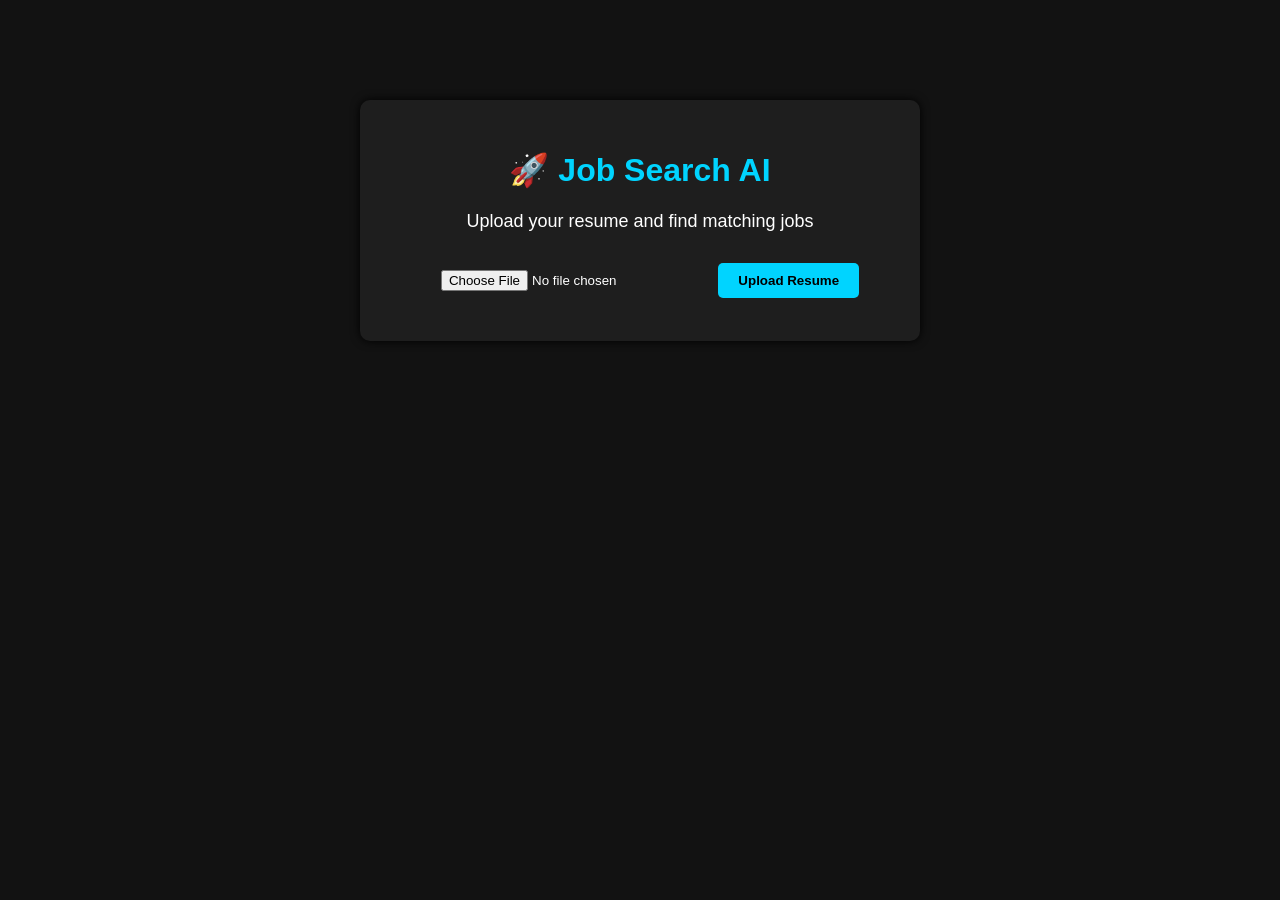
==== templates/index.html @ c43ddab1 "Html & css frontebd" ====
<!DOCTYPE html>
<html>

<head>
    <title>Job Search AI</title>

    <link rel="stylesheet"
          href="/static/style.css">
</head>

<body>

    <div class="container">

        <h1>🚀 Job Search AI</h1>

        <p>
            Upload your resume and find matching jobs
        </p>

        <form action="/upload"
              method="post"
              enctype="multipart/form-data">

            <input type="file"
                   name="file"
                   required>

            <button type="submit">
                Upload Resume
            </button>

        </form>

    </div>

</body>

</html>
---- static/style.css ----
body {

    background-color: #121212;

    color: white;

    font-family: Arial, sans-serif;

    margin: 0;

    padding: 0;
}

.container {

    width: 500px;

    margin: 100px auto;

    text-align: center;

    background: #1e1e1e;

    padding: 30px;

    border-radius: 10px;

    box-shadow: 0 0 10px #000;
}

h1 {

    color: #00d4ff;
}

input[type="file"] {

    margin: 20px;
}

button {

    background: #00d4ff;

    color: black;

    border: none;

    padding: 10px 20px;

    cursor: pointer;

    border-radius: 5px;

    font-weight: bold;
}

button:hover {

    background: #00b8de;
}
.result-card {

    text-align: left;

    margin-top: 20px;

    padding: 15px;

    background: #2a2a2a;

    border-radius: 8px;
}

.result-card p {

    margin: 8px 0;
}

.skills {

    list-style: none;

    padding: 0;
}

.skills li {

    background: #00d4ff;

    color: black;

    display: inline-block;

    padding: 5px 10px;

    margin: 5px;

    border-radius: 5px;

    font-weight: bold;
}

.job-card {

    margin-top: 15px;

    padding: 15px;

    background: #2a2a2a;

    border-radius: 8px;

    text-align: left;
}

.score {

    color: #00ff88;

    font-weight: bold;
}
ul {
    list-style: none;
    padding: 0;
}

li {
    background: #2a2a2a;
    margin: 10px;
    padding: 10px;
    border-radius: 5px;
}

h2 {
    color: #00d4ff;
}

p {
    font-size: 18px;
}
.job-card {

    background: #2a2a2a;

    margin: 20px 0;

    padding: 20px;

    border-radius: 10px;

    text-align: left;

    box-shadow: 0 0 10px rgba(0,0,0,.4);

}

.badge{

    padding:6px 12px;

    border-radius:20px;

    color:white;

    font-weight:bold;

}

.green{

    background:#28a745;

}

.yellow{

    background:#ffc107;

    color:black;

}

.red{

    background:#dc3545;

}
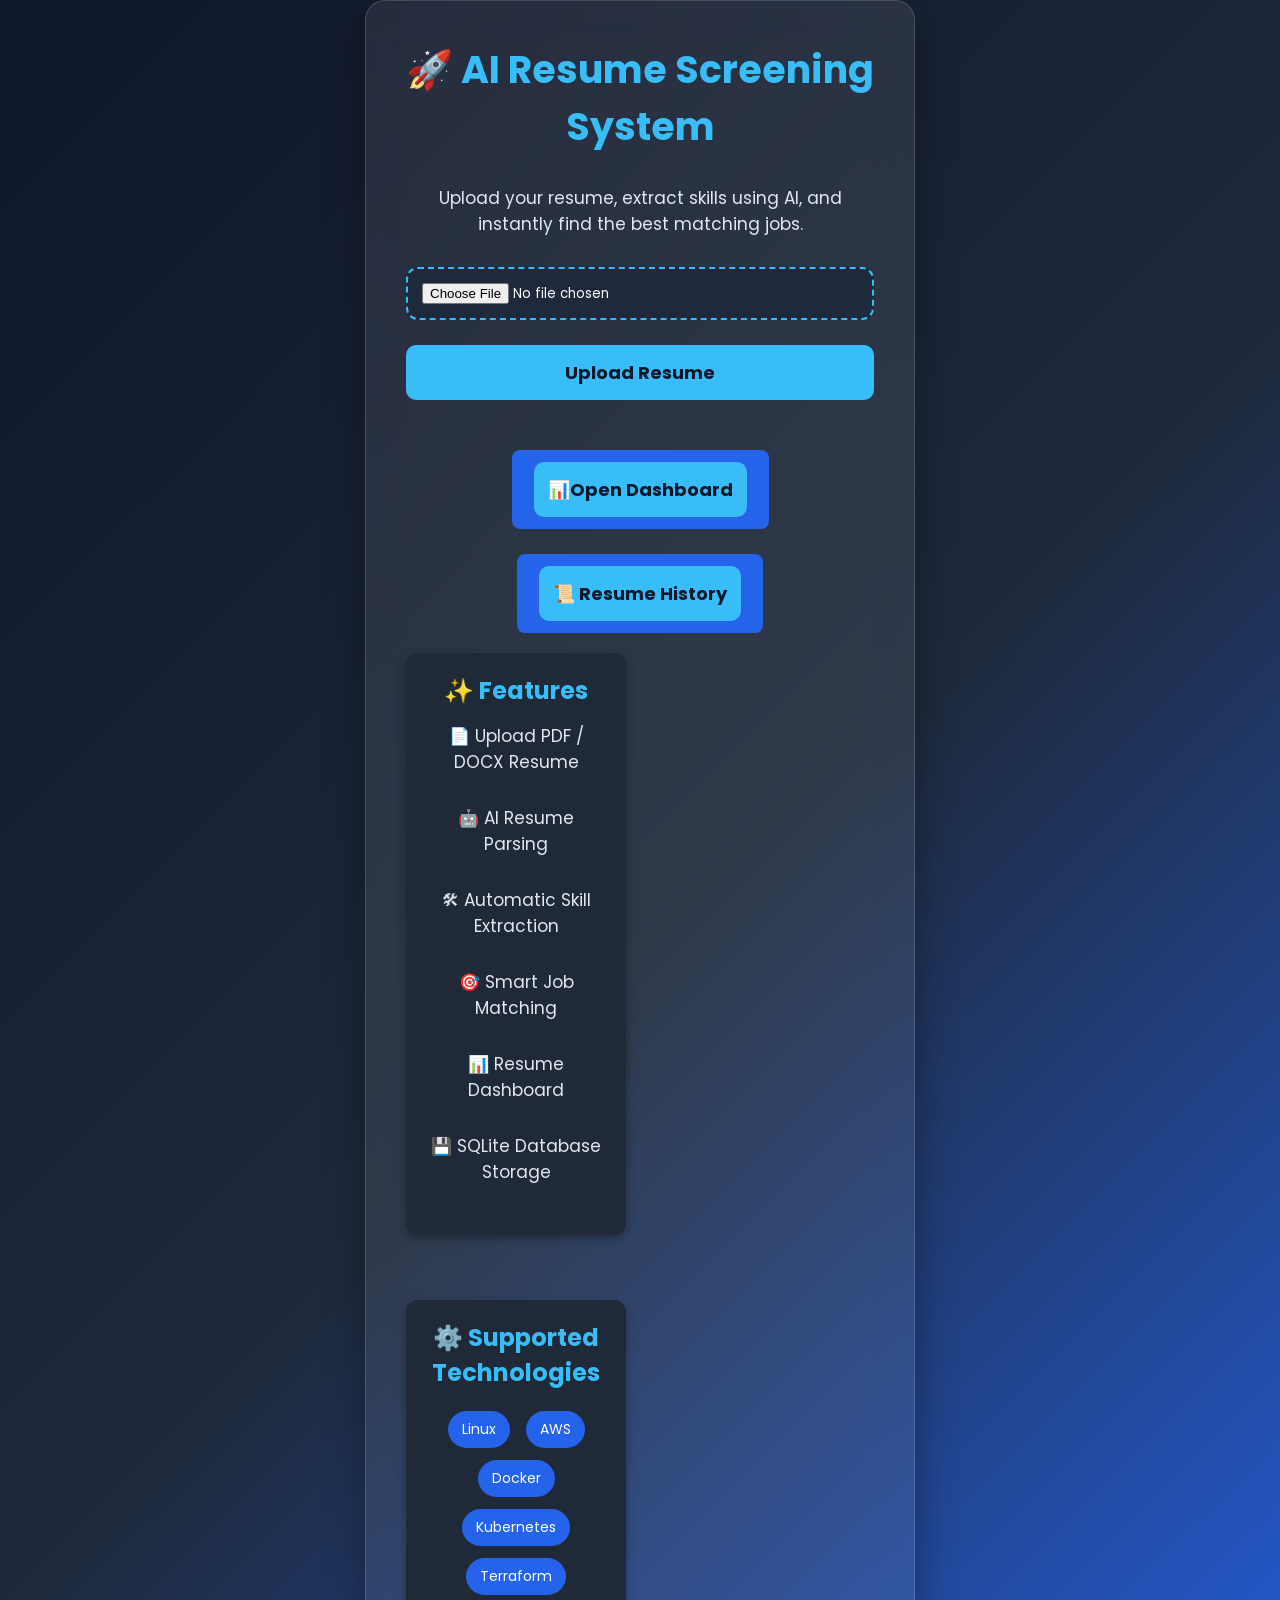
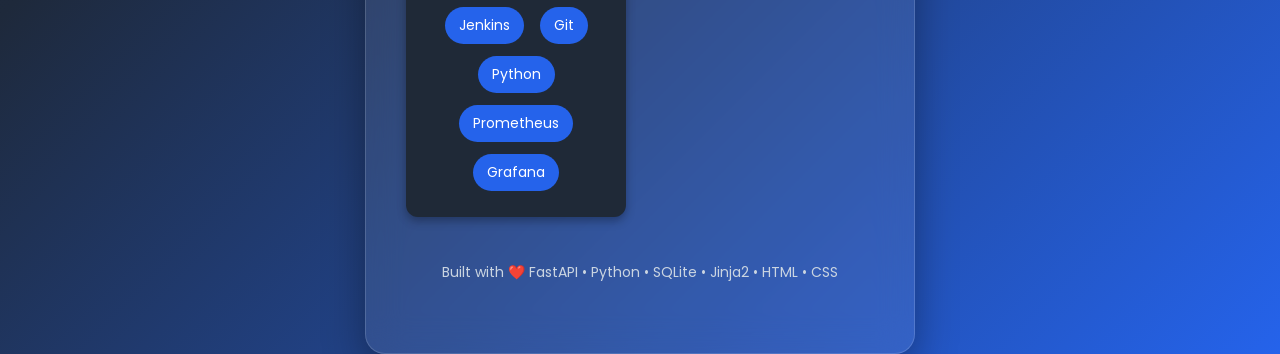
==== commit 142a0c2e: "prod deployment done" ====
--- a/templates/index.html
+++ b/templates/index.html
@@ -1,38 +1,117 @@
 <!DOCTYPE html>
-<html>
+<html lang="en">
 
 <head>
+
+    <meta charset="UTF-8">
+
+    <meta name="viewport"
+          content="width=device-width, initial-scale=1.0">
+
     <title>Job Search AI</title>
 
     <link rel="stylesheet"
           href="/static/style.css">
+
 </head>
 
 <body>
 
-    <div class="container">
 
-        <h1>🚀 Job Search AI</h1>
+<div class="container">
 
-        <p>
-            Upload your resume and find matching jobs
-        </p>
+    <h1>🚀 AI Resume Screening System</h1>
 
-        <form action="/upload"
-              method="post"
-              enctype="multipart/form-data">
+    <p>
+       <p>
+        Upload your resume, extract skills using AI,
+       and instantly find the best matching jobs.
+       </p>
+    </p>
 
-            <input type="file"
-                   name="file"
-                   required>
+    <form action="/upload"
+          method="post"
+          enctype="multipart/form-data">
 
-            <button type="submit">
-                Upload Resume
-            </button>
+        <input
+            type="file"
+            name="file"
+            accept=".pdf,.docx,.txt"
+            required>
 
-        </form>
+        <button type="submit">
+            Upload Resume
+        </button>
+
+    </form>
+<br>
+<a href="/dashboard">
+    <button type="button">
+        📊Open Dashboard
+    </button>
+</a>
+
+<a href="/history">
+    <button type="button">
+        📜 Resume History
+    </button>
+</a>
+    <br>
+
+    <div class="card">
+
+        <h2>✨ Features</h2>
+
+        <p>📄 Upload PDF / DOCX Resume</p>
+
+        <p>🤖 AI Resume Parsing</p>
+
+        <p>🛠 Automatic Skill Extraction</p>
+
+        <p>🎯 Smart Job Matching</p>
+
+        <p>📊 Resume Dashboard</p>
+
+        <p>💾 SQLite Database Storage</p>
 
     </div>
+
+    <br>
+
+    <div class="card">
+
+        <h2>⚙️ Supported Technologies</h2>
+
+        <span class="skill">Linux</span>
+
+        <span class="skill">AWS</span>
+
+        <span class="skill">Docker</span>
+
+        <span class="skill">Kubernetes</span>
+
+        <span class="skill">Terraform</span>
+
+        <span class="skill">Jenkins</span>
+
+        <span class="skill">Git</span>
+
+        <span class="skill">Python</span>
+
+        <span class="skill">Prometheus</span>
+
+        <span class="skill">Grafana</span>
+
+    </div>
+
+    <br>
+
+    <p style="font-size:14px;color:#cbd5e1;">
+
+       Built with ❤️ FastAPI • Python • SQLite • Jinja2 • HTML • CSS
+    </p>
+
+</div>
 
 </body>
 
--- a/static/style.css
+++ b/static/style.css
@@ -1,188 +1,479 @@
-body {
-
-    background-color: #121212;
-
-    color: white;
-
-    font-family: Arial, sans-serif;
-
-    margin: 0;
-
-    padding: 0;
-}
-
-.container {
-
-    width: 500px;
-
-    margin: 100px auto;
+/* Google Font */
+@import url('https://fonts.googleapis.com/css2?family=Poppins:wght@300;400;500;600;700&display=swap');
+
+*{
+    margin:0;
+    padding:0;
+    box-sizing:border-box;
+    font-family:'Poppins',sans-serif;
+}
+
+body{
+
+    min-height:100vh;
+
+    display:flex;
+
+    justify-content:center;
+
+    align-items:center;
+
+    background:linear-gradient(135deg,#0f172a,#1e293b,#2563eb);
+
+    color:white;
+
+}
+
+/* Main Card */
+
+.container{
+
+    width:550px;
+
+    background:rgba(255,255,255,0.08);
+
+    backdrop-filter:blur(18px);
+
+    border-radius:20px;
+
+    padding:40px;
+
+    text-align:center;
+
+    box-shadow:0 15px 40px rgba(0,0,0,.35);
+
+    border:1px solid rgba(255,255,255,.15);
+
+}
+
+/* Heading */
+
+h1{
+
+    font-size:38px;
+
+    margin-bottom:15px;
+
+    color:#38bdf8;
+
+}
+
+/* Subtitle */
+
+p{
+
+    font-size:17px;
+
+    margin-bottom:30px;
+
+    color:#e2e8f0;
+
+}
+
+/* File Upload */
+
+input[type=file]{
+
+    width:100%;
+
+    padding:14px;
+
+    margin-bottom:25px;
+
+    border:2px dashed #38bdf8;
+
+    border-radius:12px;
+
+    background:#1e293b;
+
+    color:white;
+
+    cursor:pointer;
+
+}
+
+/* Upload Button */
+
+button{
+
+    width:100%;
+
+    padding:14px;
+
+    border:none;
+
+    border-radius:10px;
+
+    background:#38bdf8;
+
+    color:#0f172a;
+
+    font-size:18px;
+
+    font-weight:700;
+
+    cursor:pointer;
+
+    transition:.3s;
+
+}
+
+button:hover{
+
+    background:#0ea5e9;
+
+    transform:translateY(-3px);
+
+    box-shadow:0 10px 25px rgba(56,189,248,.45);
+
+}
+
+/* Cards */
+
+.card{
+
+    background:#1e293b;
+
+    border-radius:12px;
+
+    padding:18px;
+
+    margin-top:20px;
+
+    text-align:left;
+
+}
+
+.card h2{
+
+    color:#38bdf8;
+
+    margin-bottom:15px;
+
+}
+
+/* Skill Badges */
+
+.skill{
+
+    display:inline-block;
+
+    padding:8px 14px;
+
+    margin:6px;
+
+    border-radius:20px;
+
+    background:#2563eb;
+
+    color:white;
+
+    font-size:14px;
+
+}
+
+/* Job Cards */
+
+.job{
+
+    background:#334155;
+
+    padding:15px;
+
+    border-radius:12px;
+
+    margin-top:20px;
+
+}
+
+/* Progress Bar */
+
+.progress{
+
+    width:100%;
+
+    height:10px;
+
+    background:#475569;
+
+    border-radius:20px;
+
+    overflow:hidden;
+
+    margin:10px 0;
+
+}
+
+.progress-bar{
+
+    height:100%;
+
+    background:#22c55e;
+
+}
+
+/* Score Badges */
+
+.badge-green{
+
+    background:#16a34a;
+
+    color:white;
+
+    padding:5px 12px;
+
+    border-radius:20px;
+
+}
+
+.badge-yellow{
+
+    background:#eab308;
+
+    color:black;
+
+    padding:5px 12px;
+
+    border-radius:20px;
+
+}
+
+.badge-red{
+
+    background:#dc2626;
+
+    color:white;
+
+    padding:5px 12px;
+
+    border-radius:20px;
+
+}
+
+/* Upload Again Button */
+
+a{
+
+    display:inline-block;
+
+    margin-top:25px;
+
+    text-decoration:none;
+
+    color:white;
+
+    background:#2563eb;
+
+    padding:12px 22px;
+
+    border-radius:8px;
+
+    transition:.3s;
+
+}
+
+a:hover{
+
+    background:#1d4ed8;
+
+}
+
+/* Mobile */
+
+@media(max-width:768px){
+
+.container{
+
+    width:92%;
+
+    padding:25px;
+
+}
+
+h1{
+
+    font-size:30px;
+
+}
+
+}
+.card {
+
+    background: #242424;
+
+    border-radius: 12px;
+
+    padding: 20px;
+
+    margin: 20px 0;
+
+    box-shadow: 0px 5px 15px rgba(0,0,0,0.3);
+
+}
+
+table {
+
+    width: 100%;
+
+    border-collapse: collapse;
+
+    margin-top: 20px;
+
+}
+
+table th {
+
+    background: #00d4ff;
+
+    color: black;
+
+    padding: 12px;
+
+}
+
+table td {
+
+    padding: 12px;
+
+    border-bottom: 1px solid #333;
 
     text-align: center;
 
-    background: #1e1e1e;
-
-    padding: 30px;
-
-    border-radius: 10px;
-
-    box-shadow: 0 0 10px #000;
-}
-
-h1 {
-
-    color: #00d4ff;
-}
-
-input[type="file"] {
-
-    margin: 20px;
-}
-
-button {
-
-    background: #00d4ff;
-
-    color: black;
-
-    border: none;
-
-    padding: 10px 20px;
-
-    cursor: pointer;
-
-    border-radius: 5px;
-
-    font-weight: bold;
-}
-
-button:hover {
-
-    background: #00b8de;
-}
-.result-card {
-
-    text-align: left;
-
-    margin-top: 20px;
-
-    padding: 15px;
-
-    background: #2a2a2a;
-
-    border-radius: 8px;
-}
-
-.result-card p {
-
-    margin: 8px 0;
-}
-
-.skills {
-
-    list-style: none;
-
-    padding: 0;
-}
-
-.skills li {
-
-    background: #00d4ff;
-
-    color: black;
-
-    display: inline-block;
-
-    padding: 5px 10px;
-
-    margin: 5px;
-
-    border-radius: 5px;
-
-    font-weight: bold;
-}
-
-.job-card {
-
-    margin-top: 15px;
-
-    padding: 15px;
-
-    background: #2a2a2a;
-
-    border-radius: 8px;
-
-    text-align: left;
-}
-
-.score {
-
-    color: #00ff88;
-
-    font-weight: bold;
-}
-ul {
-    list-style: none;
-    padding: 0;
-}
-
-li {
-    background: #2a2a2a;
-    margin: 10px;
-    padding: 10px;
-    border-radius: 5px;
-}
-
-h2 {
-    color: #00d4ff;
-}
-
-p {
-    font-size: 18px;
-}
-.job-card {
-
-    background: #2a2a2a;
-
-    margin: 20px 0;
-
-    padding: 20px;
-
-    border-radius: 10px;
-
-    text-align: left;
-
-    box-shadow: 0 0 10px rgba(0,0,0,.4);
-
-}
-
-.badge{
-
-    padding:6px 12px;
-
-    border-radius:20px;
-
-    color:white;
-
+}
+
+table tr:hover {
+
+    background: #2b2b2b;
+
+}
+table{
+
+width:100%;
+
+border-collapse:collapse;
+
+margin-top:20px;
+
+}
+
+th,td{
+
+padding:12px;
+
+border:1px solid #444;
+
+text-align:center;
+
+}
+
+th{
+
+background:#00d4ff;
+
+color:black;
+
+}
+
+tr:nth-child(even){
+
+background:#2a2a2a;
+
+}
+.cards{
+    display:flex;
+    gap:20px;
+    margin-bottom:30px;
+    justify-content:center;
+    flex-wrap:wrap;
+}
+
+.card{
+    width:220px;
+    background:#1f2937;
+    padding:20px;
+    border-radius:12px;
+    text-align:center;
+    box-shadow:0 4px 10px rgba(0,0,0,.3);
+}
+
+.card h3{
+    color:#9ca3af;
+}
+
+.card h1{
+    color:#00d4ff;
+    margin-top:10px;
+}
+.dashboard-btn{
+    display:inline-block;
+    margin-top:15px;
+    padding:12px 24px;
+    background:#10b981;
+    color:white;
+    text-decoration:none;
+    border-radius:8px;
     font-weight:bold;
-
-}
-
-.green{
-
-    background:#28a745;
-
-}
-
-.yellow{
-
-    background:#ffc107;
-
-    color:black;
-
-}
-
-.red{
-
-    background:#dc3545;
-
-}
+    transition:0.3s;
+}
+
+.dashboard-btn:hover{
+    background:#059669;
+}
+tbody tr:nth-child(even){
+    background:#2d3748;
+}
+
+tbody tr:hover{
+    background:#3b82f6;
+}
+.stats-container{
+    display:flex;
+    justify-content:space-between;
+    gap:20px;
+    margin:30px 0;
+    flex-wrap:wrap;
+}
+
+.stat-card{
+    flex:1;
+    min-width:220px;
+}
+canvas{
+
+    margin-top:20px;
+
+    width:100% !important;
+
+    max-height:400px !important;
+
+}
+.chart-card{
+
+    width:100%;
+
+    max-width:900px;
+
+    margin:30px auto;
+
+}
+.delete-btn{
+
+background:#dc2626;
+
+color:white;
+
+padding:8px 15px;
+
+border:none;
+
+border-radius:6px;
+
+cursor:pointer;
+
+}
+
+.delete-btn:hover{
+
+background:#b91c1c;
+
+}
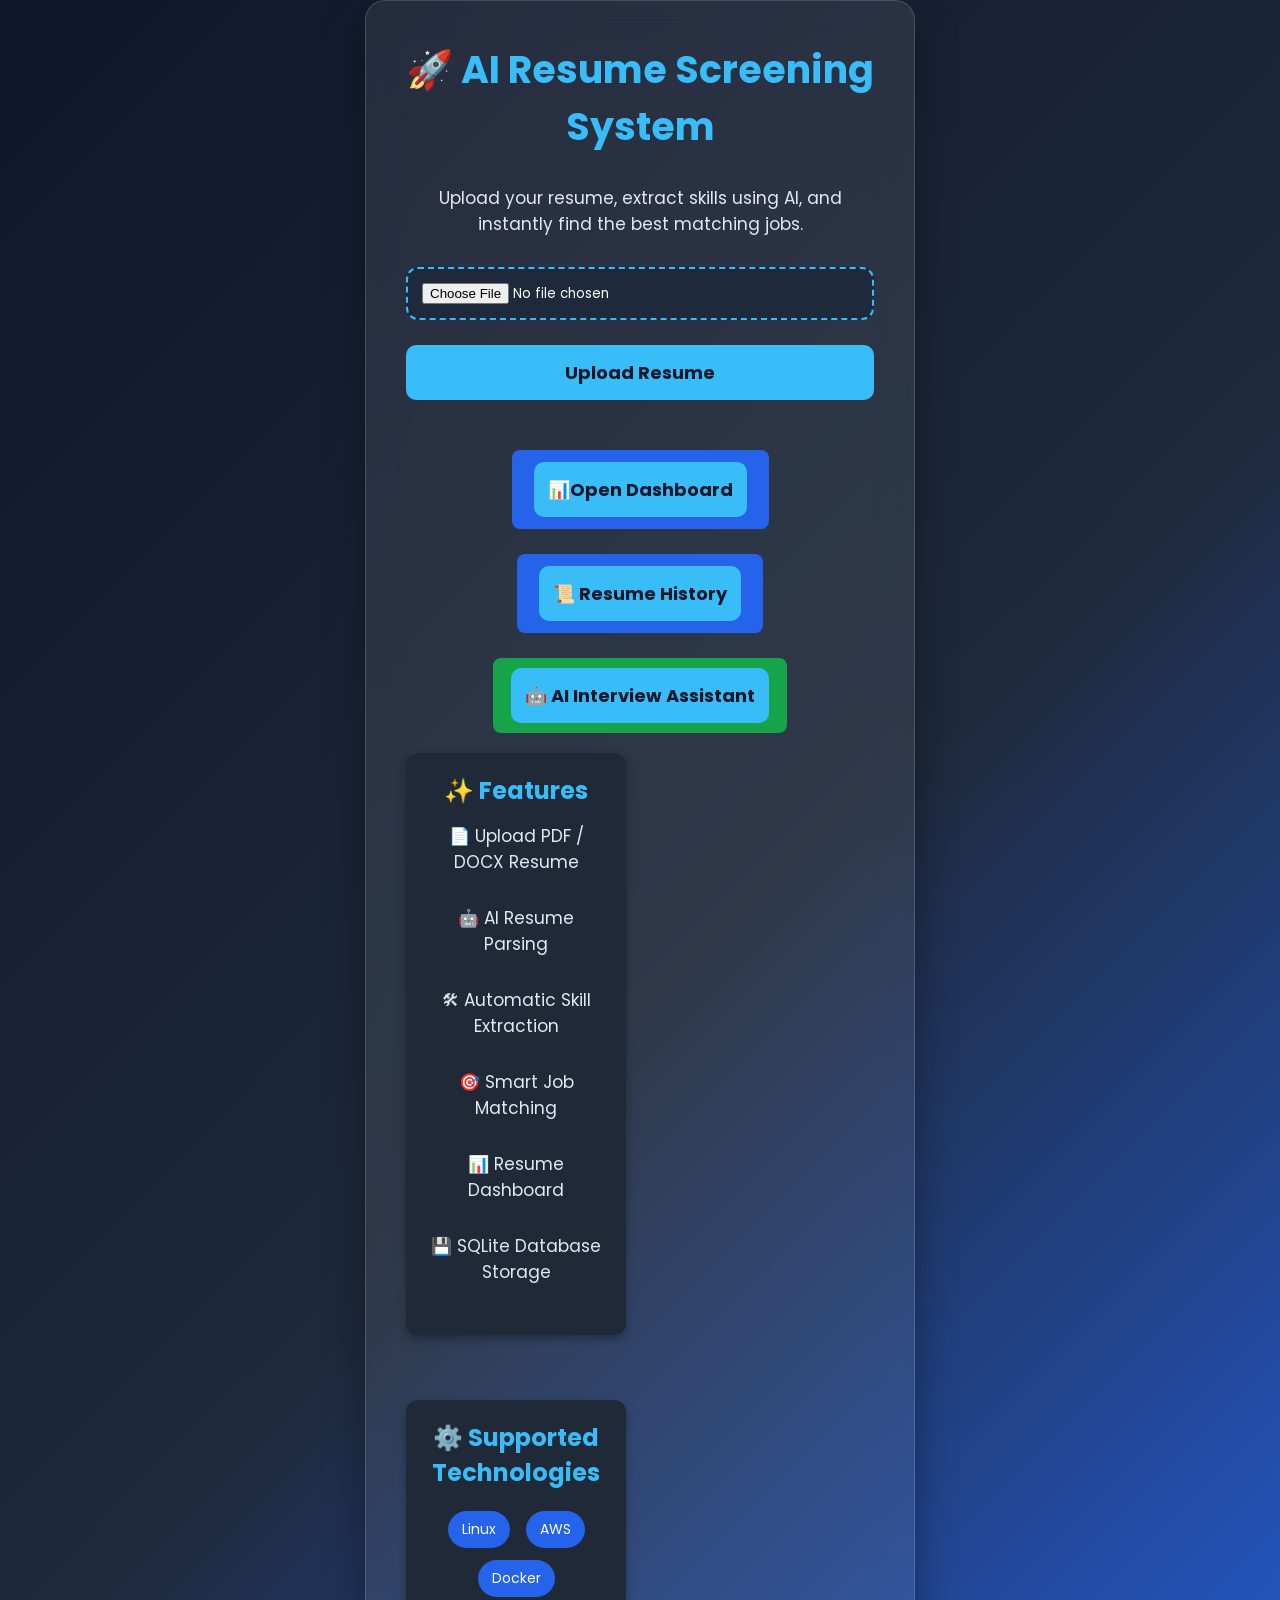
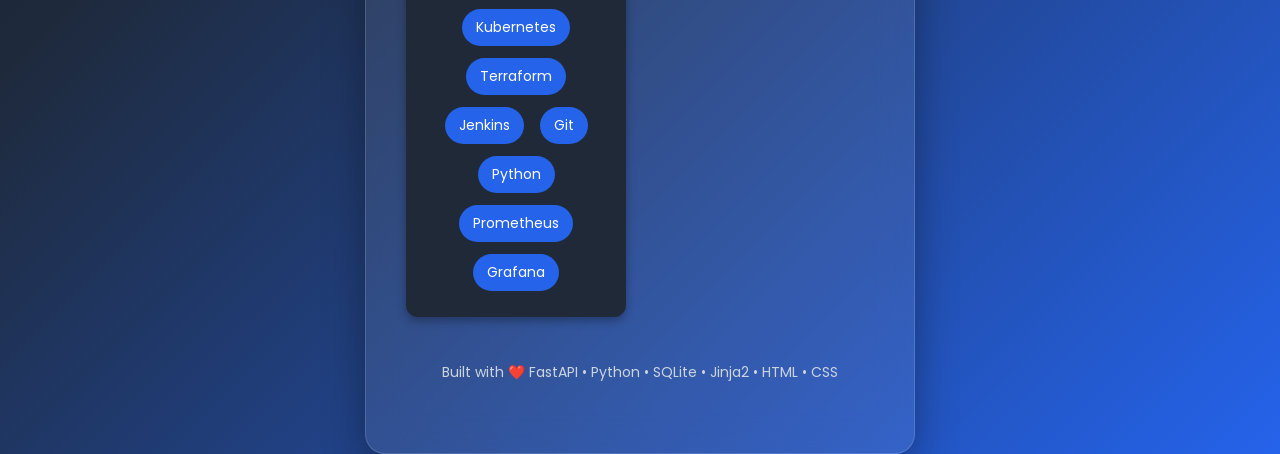
==== commit 583ee119: "feat: add AI Interview Assistant with Ollama Phi-3 integration" ====
--- a/templates/index.html
+++ b/templates/index.html
@@ -55,6 +55,11 @@
     <button type="button">
         📜 Resume History
     </button>
+</a>
+<a href="/interview" class="btn btn-success">
+<button type="buton">
+    🤖 AI Interview Assistant
+</button>
 </a>
     <br>
 
--- a/static/style.css
+++ b/static/style.css
@@ -211,7 +211,35 @@
     background:#22c55e;
 
 }
-
+.top-buttons{
+    display:flex;
+    gap:10px;
+    margin-bottom:20px;
+}
+
+.btn{
+    padding:10px 18px;
+    border-radius:8px;
+    text-decoration:none;
+    color:white;
+    font-weight:600;
+}
+
+.btn-primary{
+    background:#2563eb;
+}
+
+.btn-secondary{
+    background:#6b7280;
+}
+
+.btn-success{
+    background:#16a34a;
+}
+
+.btn:hover{
+    opacity:0.9;
+}
 /* Score Badges */
 
 .badge-green{
@@ -477,3 +505,21 @@
 background:#b91c1c;
 
 }
+.ai-box{
+    margin-top:30px;
+    background:#1e293b;
+    color:white;
+    padding:25px;
+    border-radius:12px;
+    box-shadow:0 10px 20px rgba(0,0,0,.2);
+}
+
+.ai-box h2{
+    color:#38bdf8;
+}
+
+.ai-box pre{
+    white-space:pre-wrap;
+    font-size:16px;
+    line-height:1.7;
+}
